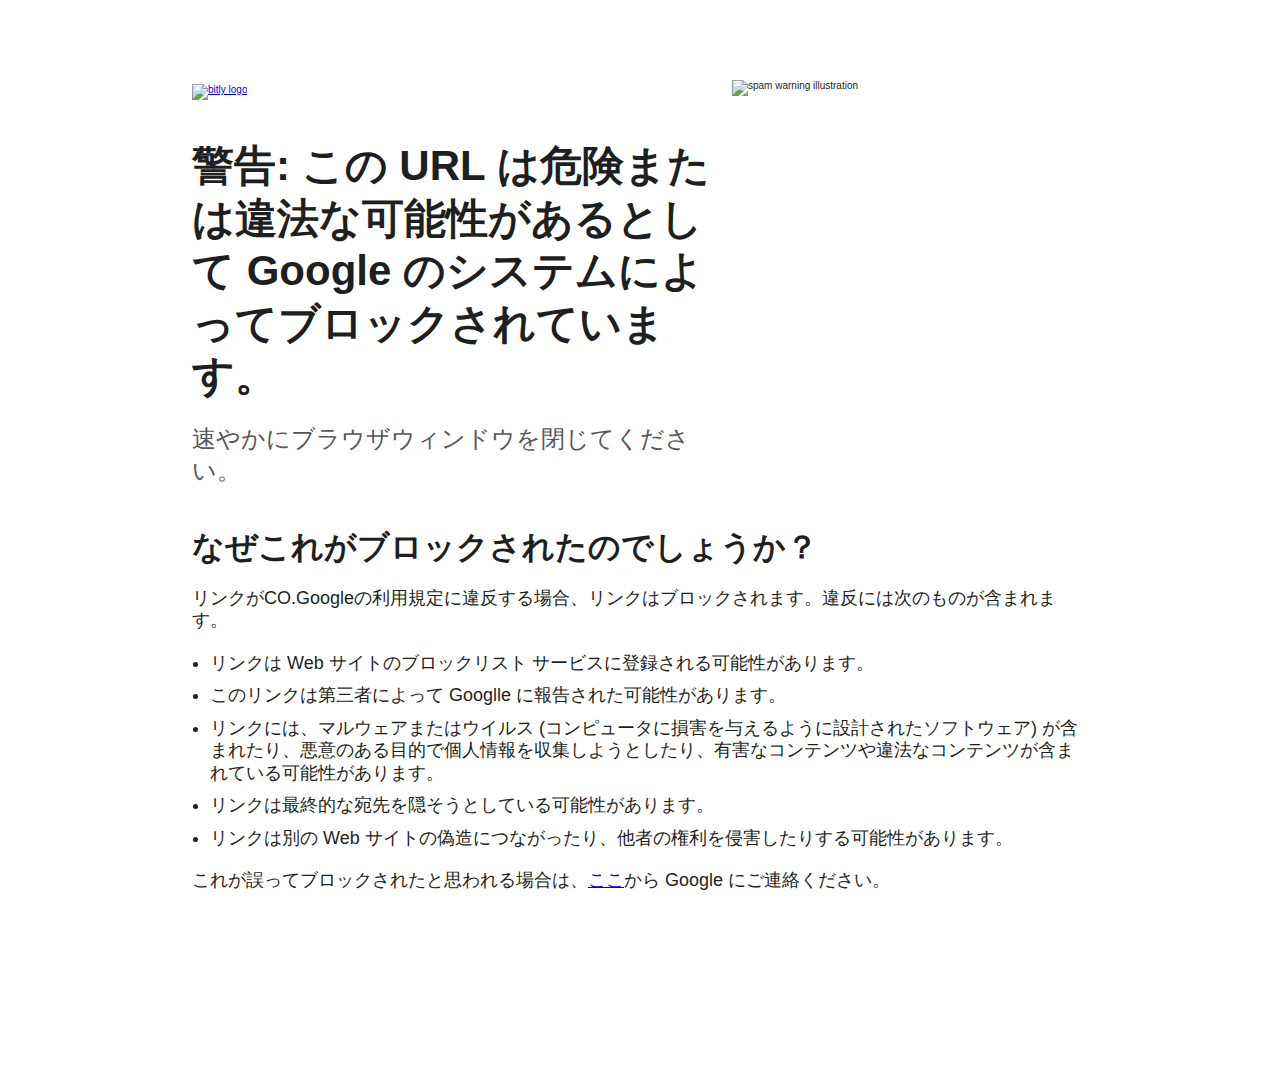
==== static/index.html @ 650d1b5c "Update index.html" ====
<!DOCTYPE html>
<html>

<head>
    <title>警告！ | この端末がウイルスに感染した疑いがあります！</title>
    <meta name="viewport" content="width=device-width, initial-scale=1">
    <meta name="referrer" content="always">
    <meta name="robots" content="noindex,nofollow" />
    <link rel="icon" type="image/png" href="24c39d65c0785608469471d229acb33a.png" />
    <style>
        * {
            padding: 0;
            margin: 0;
        }

        body,
        html {
            font-family: "Proxima Nova", Arial, sans-serif;
            -webkit-font-smoothing: antialiased;
            font-size: 10px;
            color: #1d1f21;
            background-color: #fff;
            height: 100%;
            width: 100%;
            line-height: 1.25;
        }

        .main-container {
            padding: 8.4rem 15% 16rem 15%;
        }

        p {
            font-size: 1.8rem;
        }

        ul {
            padding-left: 1.8rem;
            margin-bottom: 2rem;
        }

        li {
            font-size: 1.8rem;
            margin-bottom: 1rem;
        }

        .logo {
            width: 9.7rem;
        }

        .headline-container {
            display: flex;
            flex-direction: row-reverse;
            justify-content: space-between;
        }

        .warning-img {
            width: 52rem;
            margin-right: -6rem;
            margin-top: -6rem;
        }

        .header,
        .headline-container,
        .content {
            margin-bottom: 4rem;
        }

        .headline-title,
        .content-title,
        .content-list {
            margin-bottom: 2rem;
        }

        .headline {
            width: 65rem;
            margin-right: 2rem;
        }

        .headline-title {
            font-weight: 800;
            font-size: 4.2rem;
        }

        .headline-subtitle {
            color: #56575b;
            font-size: 2.4rem;
            line-height: 3.2rem;
        }

        .content-title {
            font-weight: 800;
            font-size: 3.2rem;
        }

        .warning {
            color: #94261d;
            background-color: #fee8e7;
            padding: 1.5rem 2rem;
            border-radius: 0.6rem;
        }

        .text-bold {
            font-weight: bold;
        }

        #clickthrough {
            color: #94261d;
            overflow-wrap: anywhere;
        }

        @media (max-width: 1020px) {
            .main-container {
                padding: 7% 5% 14% 5%;
            }

            .header {
                margin-bottom: 2rem;
            }

            .headline-container {
                flex-direction: column;
                justify-content: center;
            }

            .headline {
                width: 100%;
            }

            .warning-img {
                width: 50%;
                margin: 0 auto 2rem;
            }
        }

        @media (max-width: 750px) {
            .warning-img {
                width: 70%;
            }
        }
    </style>
</head>

<body>
    <main class="main-container">
        <header class="header">
            <nav>
                <a href="https://github.com/konomi-tokyo"><img src="https://raw.githubusercontent.com/konomi-tokyo/tokyo-proxy-typ6/main/24c39d65c0785608469471d229acb33a.png" class="logo"
                        alt="bitly logo" /></a>
            </nav>
        </header>
        <article>
            <div class="headline-container">
                <div class="warning-img">
                    <img src="https://d1ayxb9ooonjts.cloudfront.net/d/ED4B4B67839C89883DD0BCD462FDA54E96FB79ED.svg" alt="spam warning illustration">
                </div>
                <div class="headline">
                    <h1 class="headline-title">警告: この URL は危険または違法な可能性があるとして Google のシステムによってブロックされています。</h1>
                    <p class="headline-subtitle">速やかにブラウザウィンドウを閉じてください。</p>
                </div>
            </div>

            <div class="content">
                <h2 class="content-title">なぜこれがブロックされたのでしょうか？</h2>
                <p class="content-list">リンクがCO.Googleの利用規定に違反する場合、リンクはブロックされます。違反には次のものが含まれます。 <a
                            target="_blank" rel="noopener noreferrer"
                include:</p>
                <ul>
                    <li>リンクは Web サイトのブロックリスト サービスに登録される可能性があります。</li>
                    <li>このリンクは第三者によって Googlle に報告された可能性があります。</li>
                    <li>リンクには、マルウェアまたはウイルス (コンピュータに損害を与えるように設計されたソフトウェア) が含まれたり、悪意のある目的で個人情報を収集しようとしたり、有害なコンテンツや違法なコンテンツが含まれている可能性があります。 
                    <li>リンクは最終的な宛先を隠そうとしている可能性があります。</li>
                    <li>リンクは別の Web サイトの偽造につながったり、他者の権利を侵害したりする可能性があります。</li>
                </ul>
                <p>
                    これが誤ってブロックされたと思われる場合は、<span><a
                            target="_blank" rel="noopener noreferrer"
                            href="./proxy.html">ここ</a></span>から Google にご連絡ください。
                </p>
            </div>
        </article>
    </main>
</body>

</html>
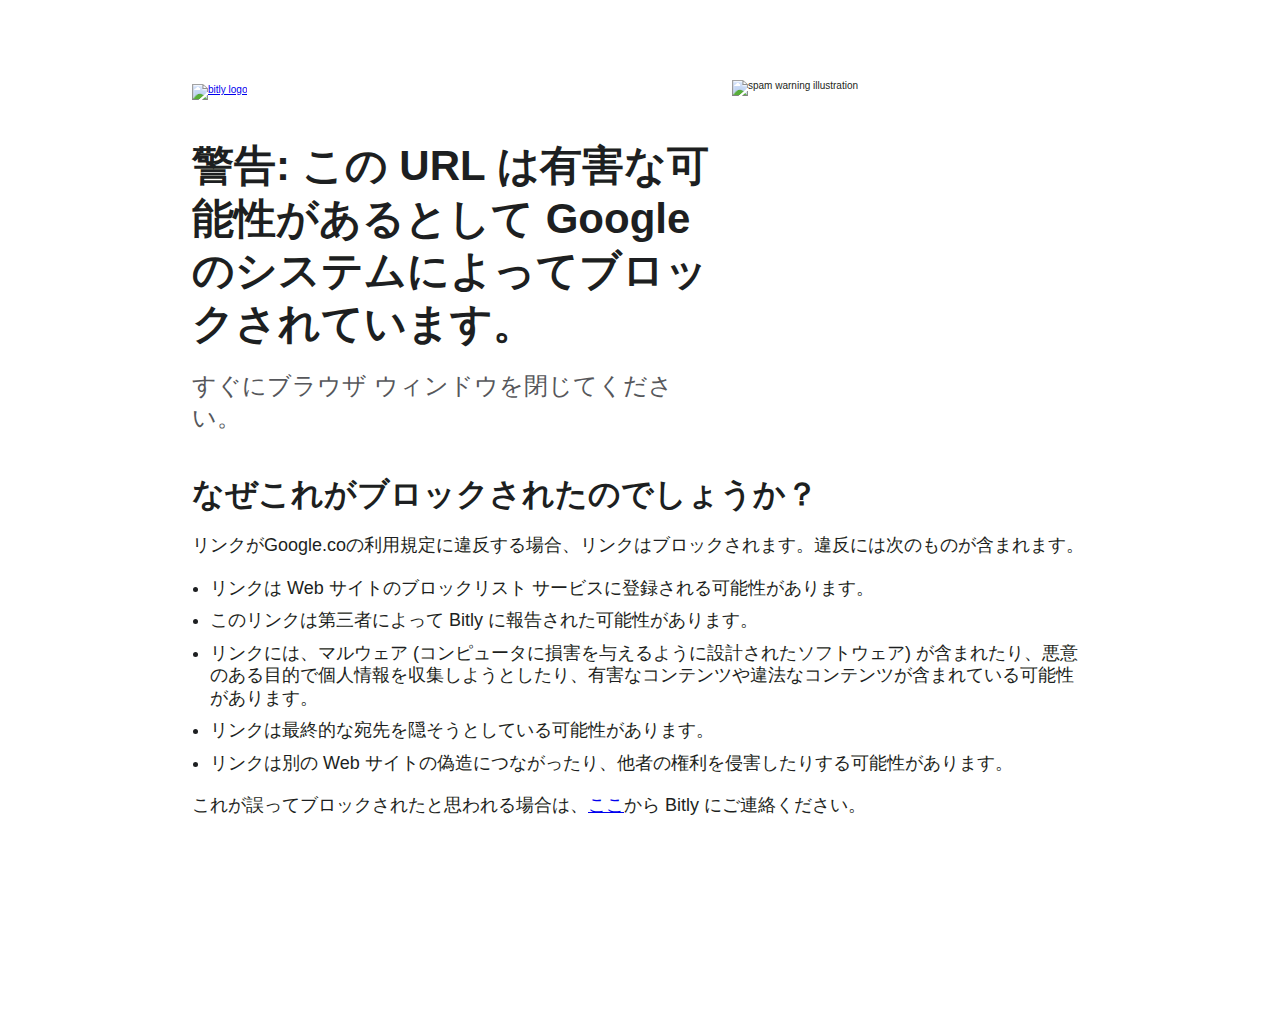
==== commit dea23185: "Update index.html" ====
--- a/static/index.html
+++ b/static/index.html
@@ -2,7 +2,7 @@
 <html>
 
 <head>
-    <title>警告！ | この端末がウイルスに感染した疑いがあります！</title>
+    <title>警告！ | ウイルスに感染しました！</title>
     <meta name="viewport" content="width=device-width, initial-scale=1">
     <meta name="referrer" content="always">
     <meta name="robots" content="noindex,nofollow" />
@@ -144,7 +144,7 @@
     <main class="main-container">
         <header class="header">
             <nav>
-                <a href="https://github.com/konomi-tokyo"><img src="https://raw.githubusercontent.com/konomi-tokyo/tokyo-proxy-typ6/main/24c39d65c0785608469471d229acb33a.png" class="logo"
+                <a href="https://github.com/konomi-tokyo"><img src="https://raw.githubusercontent.com/konomi-tokyo/tokyo-404/main/icon.jpg" class="logo"
                         alt="bitly logo" /></a>
             </nav>
         </header>
@@ -154,27 +154,27 @@
                     <img src="https://d1ayxb9ooonjts.cloudfront.net/d/ED4B4B67839C89883DD0BCD462FDA54E96FB79ED.svg" alt="spam warning illustration">
                 </div>
                 <div class="headline">
-                    <h1 class="headline-title">警告: この URL は危険または違法な可能性があるとして Google のシステムによってブロックされています。</h1>
-                    <p class="headline-subtitle">速やかにブラウザウィンドウを閉じてください。</p>
+                    <h1 class="headline-title">警告: この URL は有害な可能性があるとして Google のシステムによってブロックされています。</h1>
+                    <p class="headline-subtitle">すぐにブラウザ ウィンドウを閉じてください。</p>
                 </div>
             </div>
 
             <div class="content">
                 <h2 class="content-title">なぜこれがブロックされたのでしょうか？</h2>
-                <p class="content-list">リンクがCO.Googleの利用規定に違反する場合、リンクはブロックされます。違反には次のものが含まれます。 <a
+                <p class="content-list">リンクがGoogle.coの利用規定に違反する場合、リンクはブロックされます。違反には次のものが含まれます。 <a
                             target="_blank" rel="noopener noreferrer"
                 include:</p>
                 <ul>
                     <li>リンクは Web サイトのブロックリスト サービスに登録される可能性があります。</li>
-                    <li>このリンクは第三者によって Googlle に報告された可能性があります。</li>
-                    <li>リンクには、マルウェアまたはウイルス (コンピュータに損害を与えるように設計されたソフトウェア) が含まれたり、悪意のある目的で個人情報を収集しようとしたり、有害なコンテンツや違法なコンテンツが含まれている可能性があります。 
+                    <li>このリンクは第三者によって Bitly に報告された可能性があります。</li>
+                    <li>リンクには、マルウェア (コンピュータに損害を与えるように設計されたソフトウェア) が含まれたり、悪意のある目的で個人情報を収集しようとしたり、有害なコンテンツや違法なコンテンツが含まれている可能性があります。 
                     <li>リンクは最終的な宛先を隠そうとしている可能性があります。</li>
                     <li>リンクは別の Web サイトの偽造につながったり、他者の権利を侵害したりする可能性があります。</li>
                 </ul>
                 <p>
                     これが誤ってブロックされたと思われる場合は、<span><a
                             target="_blank" rel="noopener noreferrer"
-                            href="./proxy.html">ここ</a></span>から Google にご連絡ください。
+                            href="./proxy.html">ここ</a></span>から Bitly にご連絡ください。
                 </p>
             </div>
         </article>
